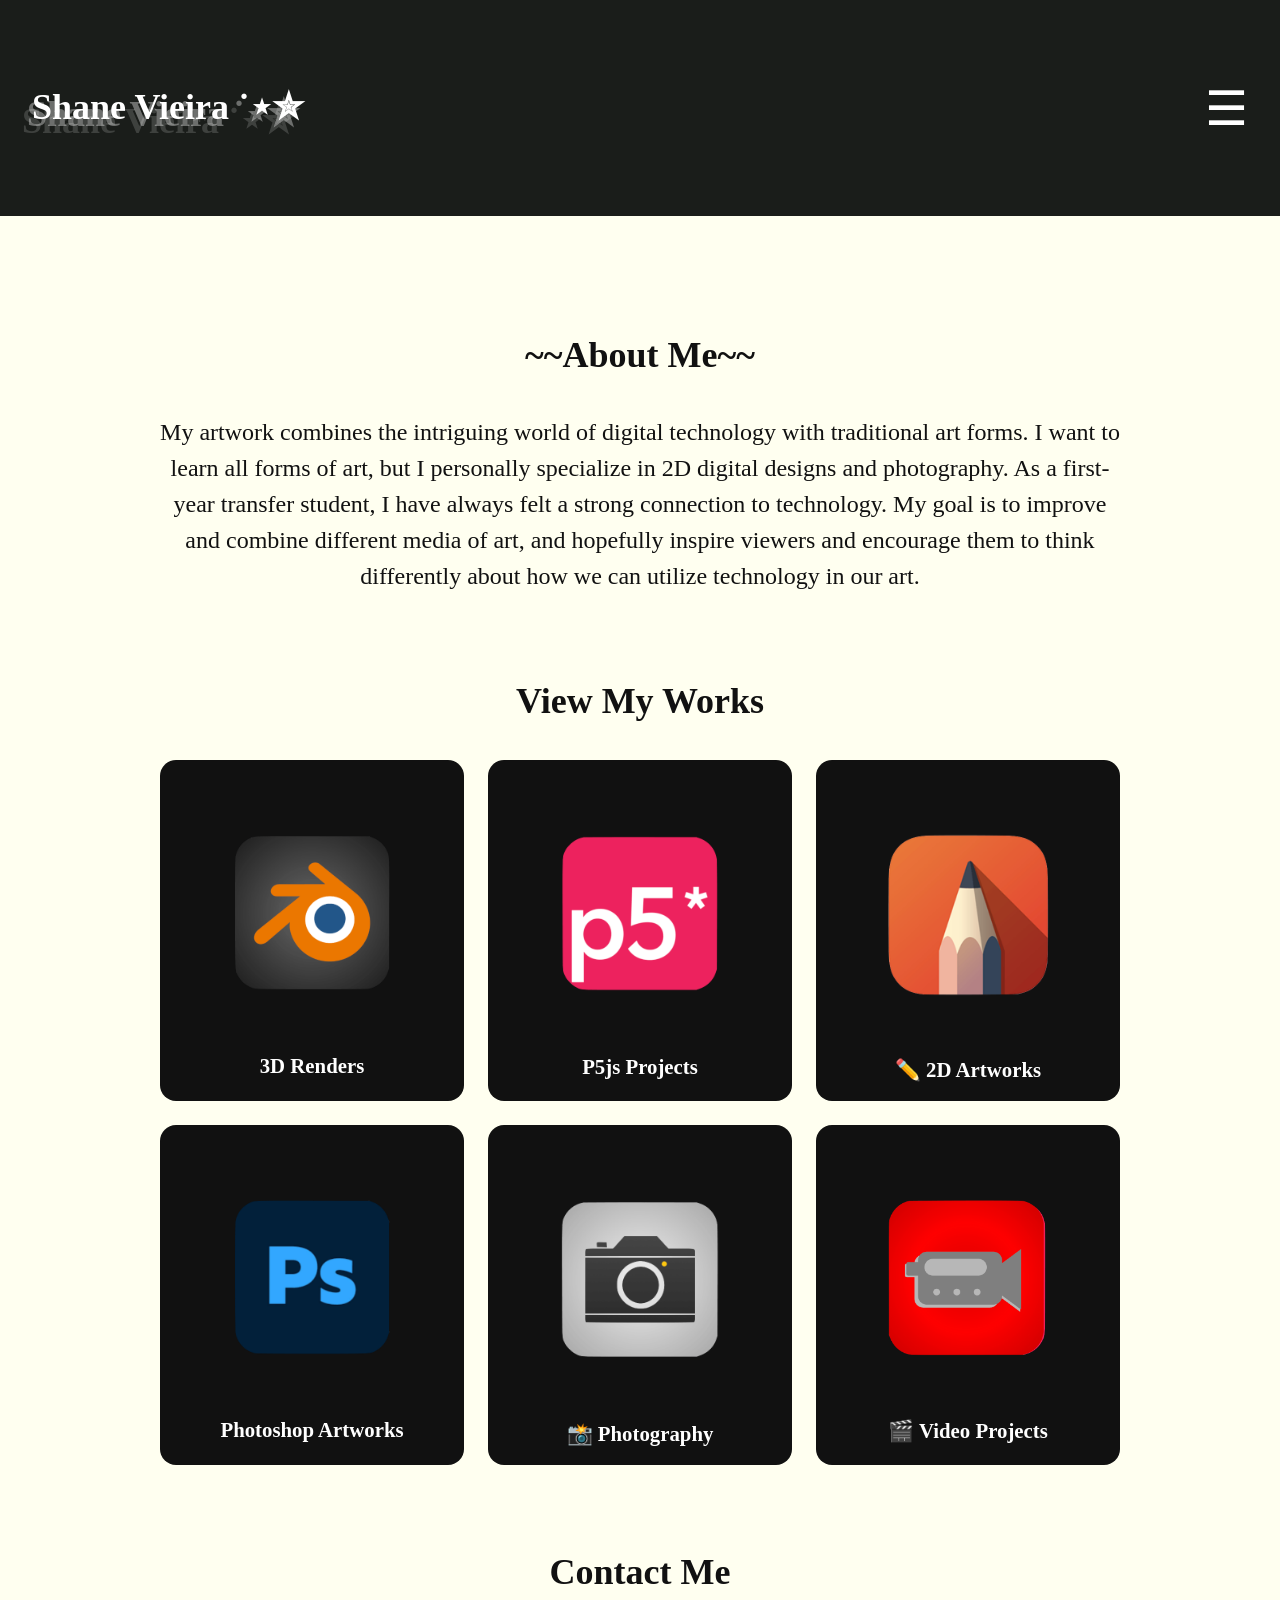
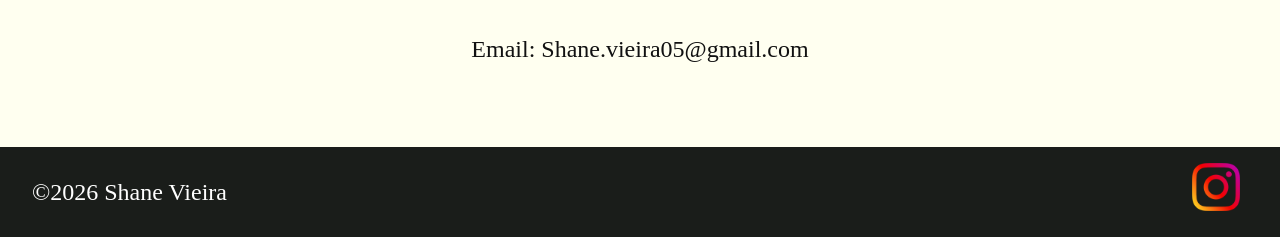
==== homePage/index.html @ c99c8495 "home contact" ====
<!DOCTYPE html>
<html lang="en">

<head>
    <meta charset="UTF-8">
    <meta name="viewport" content="width=device-width, initial-scale=1.0">
    <title>Shane Vieira Portfolio</title>
    <link rel="preconnect" href="https://fonts.googleapis.com">
    <link rel="preconnect" href="https://fonts.gstatic.com" crossorigin>
    <link
        href="https://fonts.googleapis.com/css2?family=Merriweather:ital,opsz,wght@0,18..144,300..900;1,18..144,300..900&family=Raleway:ital,wght@0,100..900;1,100..900&display=swap"
        rel="stylesheet">
    <link rel="stylesheet" href="css/style.css">
</head>

<body>
    <header>
        <nav class="navbar">
            <div class="navbar">
                <a href="#"><h1>Shane Vieira ˙⋆✮</h1></a>
            </div>
            <div class="nav">
                <button class="hamburger">☰</button>
                <ul class="nav-menu">
                    <!-- <li> <a href="#about-section">About</a> </li>
                    <li> <a href="#portfolio-section">Work</a> </li>
                    <li> <a href="#contact-section">Contact</a> </li> -->
                    <li> <a href="projects/project-templet3">3D Renders</a> </li>
                    <li> <a href="projects/project-templet2">P5js Projects</a> </li>
                    <li> <a href="projects/project-templet">2D Artworks</a> </li>
                    <li> <a href="projects/project-templet4">Photoshop Artworks</a> </li>
                    <li> <a href="projects/project-templet5">Photography</a> </li>
                    <li> <a href="projects/project-templet6">Video Projects</a> </li>
                    <li> <a href="#contact-section"><h5>Home|Contact</h5></a> </li>
                </ul>
            </div>



        </nav>
    </header>
    <main>
        <section class="about-section" id="about-section">
            <div class="about-content">
                <h2>~~About Me~~</h2>
                <p>My artwork combines the intriguing world of digital technology with traditional art forms. I want to learn all forms of art, but I personally specialize in 2D digital designs and photography. As a first-year transfer student, I have always felt a strong connection to technology. My goal is to improve and combine different media of art, and hopefully inspire viewers and encourage them to think differently about how we can utilize technology in our art.</p>
            </div>
        </section>
        <section class="portfolio-section" id="portfolio-section">
            <div class="portfolio-content">
                <h2>View My Works</h2>
                <div class="flex-container-grid">
                    <div class="portfolio-item flex-item-grid">
                        <a href="projects/project-templet3"><img src="images/3Dlogo.png" alt="3Dlogo">
                        <h3>3D Renders</h3>
                        <p> </p></a>
                    </div>
                    <div class="portfolio-item flex-item-grid">
                        <a href="projects/project-templet2"><img src="images/p5jslogo.png" alt="p5jslogor">
                        <h3>P5js Projects</h3>
                        <p></p></a>
                    </div>
                    <div class="portfolio-item flex-item-grid">
                        <a href="projects/project-templet"><img src="images/2Dlogo.png" alt="2Dlogo">
                        <h3>✏️ 2D Artworks</h3>
                        <p></p></a>
                    </div>
                    <div class="portfolio-item flex-item-grid">
                        <a href="projects/project-templet4"><img src="images/photoshoplogo.png" alt="photoshoplogo">
                        <h3>Photoshop Artworks</h3>
                        <p></p></a>
                    </div>
                    <div class="portfolio-item flex-item-grid">
                        <a href="projects/project-templet5"><img src="images/photologo.png" alt="photologo">
                        <h3>📸 Photography</h3>
                        <p></p></a>
                    </div>
                    <div class="portfolio-item flex-item-grid">
                        <a href="projects/project-templet6"><img src="images/filmlogo1.png" alt="filmlogo">
                        <h3>🎬 Video Projects</h3>
                        <p></p></a>
                    </div>
                </div>
            </div>
        </section>

        <section class="contact-section" id="contact-section">
            <div class="contact-content">
                <h2>Contact Me</h2>
                <p>Email: Shane.vieira05@gmail.com</p>
            </div>

        </section>
    </main>
    <footer class="flex-container">
        <p>&copy;2026 Shane Vieira</p>
        <div class="social-links">
            <!-- <a href="#"><img src="images/icon-logo-twitter.png" alt=""></a>
            <a href="#"><img src="images/icon-logo-youtube.png" alt=""></a> -->
            <a href="https://www.instagram.com/art_byshane/"><img src="images/icon-logo-instagram.png" alt=""></a>
        </div>

    </footer>

    <script src="js/hamburger.js"></script>
</body>

</html>
---- homePage/css/style.css ----
/*---------------------------------------color palette */

:root {
    --bgcolor-1: #fff;
    --bgcolor-2: gray;
    --bgcolor-3: #e6e6e5;
    --bgcolor-4: #FFFFF0;
    --fcolor: #111;
    --ac-1: #2a7b9b;
    --ac-2: #edea53;
    --ac-3: #57c785;
    --dcolor: #1A1D1A;
}




/*---------------------------------------CSS resets */

/* Change box-sizing default to border-box */
*,
*::before,
*::after {
  box-sizing: border-box;
}



* {
    margin: 0;
    padding: 0;
}

/* make images responive */
img {
    display: block;
    max-width: 100%;

}


/*---------------------------------------Respecting useres font size preferences */
html {
    font-size: 100%;
}

/*---------------------------------------General CSS */

html{
    scroll-behavior: smooth;
}

body {
    background-color: var(--bgcolor-4);
    color: var(--fcolor);
    font-size: 1.5rem;
    line-height: 1.5;
    font-family: Georgia, 'Times New Roman', Times, serif;
    /* text-align: justify; */
}

header {
    background-color: var(--dcolor);
    padding: 5rem 2rem;
    margin-bottom: 7rem;
}

header h1 {
    text-shadow:  -5px 7px 0px #ffffff5d, -10px 14px 0px #ffffff29;
}

nav a {
    text-decoration: none;
    color: var(--bgcolor-1);
    /* margin: 0 1rem; */
    transition: all .5s ease;
}

nav a:hover {
    color: var(--ac-2);
}

.navbar{
    display: flex;
    justify-content: space-between;
    align-items: center;
}

.hamburger{
    display: none;
    background: none;
    border: none;
    color: var(--bgcolor-1);
    font-size: 3rem;
    margin-left: auto;

}

.nav-menu{
    list-style: none;
    display: flex;
    gap: .5rem;
}

@media (max-width: 1920px)  {
.navbar{
    align-items: flex-start;
}

nav{
    display: flex;
    flex-direction: row;
    width: 100%;
}

.hamburger{
    display: block;
}
.nav-menu{
    display: none;
}

.nav-menu.active{
    display: flex;
    flex-direction: column;
    background-color: var(--fcolor);
    padding: 1rem;
    border-radius: 1rem;
    

}

.nav-menu a{
color: var(--bgcolor-1);
}

header{
    padding: 5rem 2rem;
}

}

main{
    margin: 0%;
}

@media (max-width: 975px)  {
    main {margin: 2rem;
    }
}

@media (max-width: 700px)  {
    main {margin: 1rem;
    }
}

.about-content,
.portfolio-content,
.contact-content,
.project-content {
    max-width: 60rem;
    margin: 5rem auto;
    text-align: center;
}

.about-content h2,
.portfolio-content h2,
.contact-content h2,
.project-content h2 {
    margin: 2rem 0;
}

/* contenct for project pages */

.portfolio-content img{
    margin: 0 auto;
    padding: 2rem;

}

.project-content p{
    margin: auto;
    padding: 2rem;
}

.project-content img{
     margin: auto;
}


.portfolio-item{
    padding: 1rem;
    background-color: var(--fcolor);
    color: var(--bgcolor-1);
    border-radius: 1.0rem;
}

.portfolio-item a{
    text-decoration: none;
    color: var(--bgcolor-1);

}

.portfolio-item p{
    font-size: 1rem;

}

.portfolio-item h3{
    font-size: 1.3rem;

}

.portfolio-item img{
    border-radius: .3rem;
}


footer {
    background-color: var(--dcolor);
    color: var(--bgcolor-1);
    padding: 1rem 2rem;
}

footer img {
    display: inline;
    max-width: 3rem;
    margin: 0 .5rem;
}

@media (max-width: 486px)  {
    footer p{
        
        font-size: 1.2rem;
    }

    footer img{
        max-width: 1.5rem;
        margin: 0 .2rem;
    }
}


/* ----------------------------------flex styling */
.flex-container {
    display: flex;
    justify-content: space-between;
    align-items: center;
}

.flex-container-grid {
    display: flex;
    flex-wrap: wrap;
    gap: 1.5rem;
    justify-content: center;
    align-items: stretch;
}

.flex-item-grid{
    flex: 0 0 19rem;
}
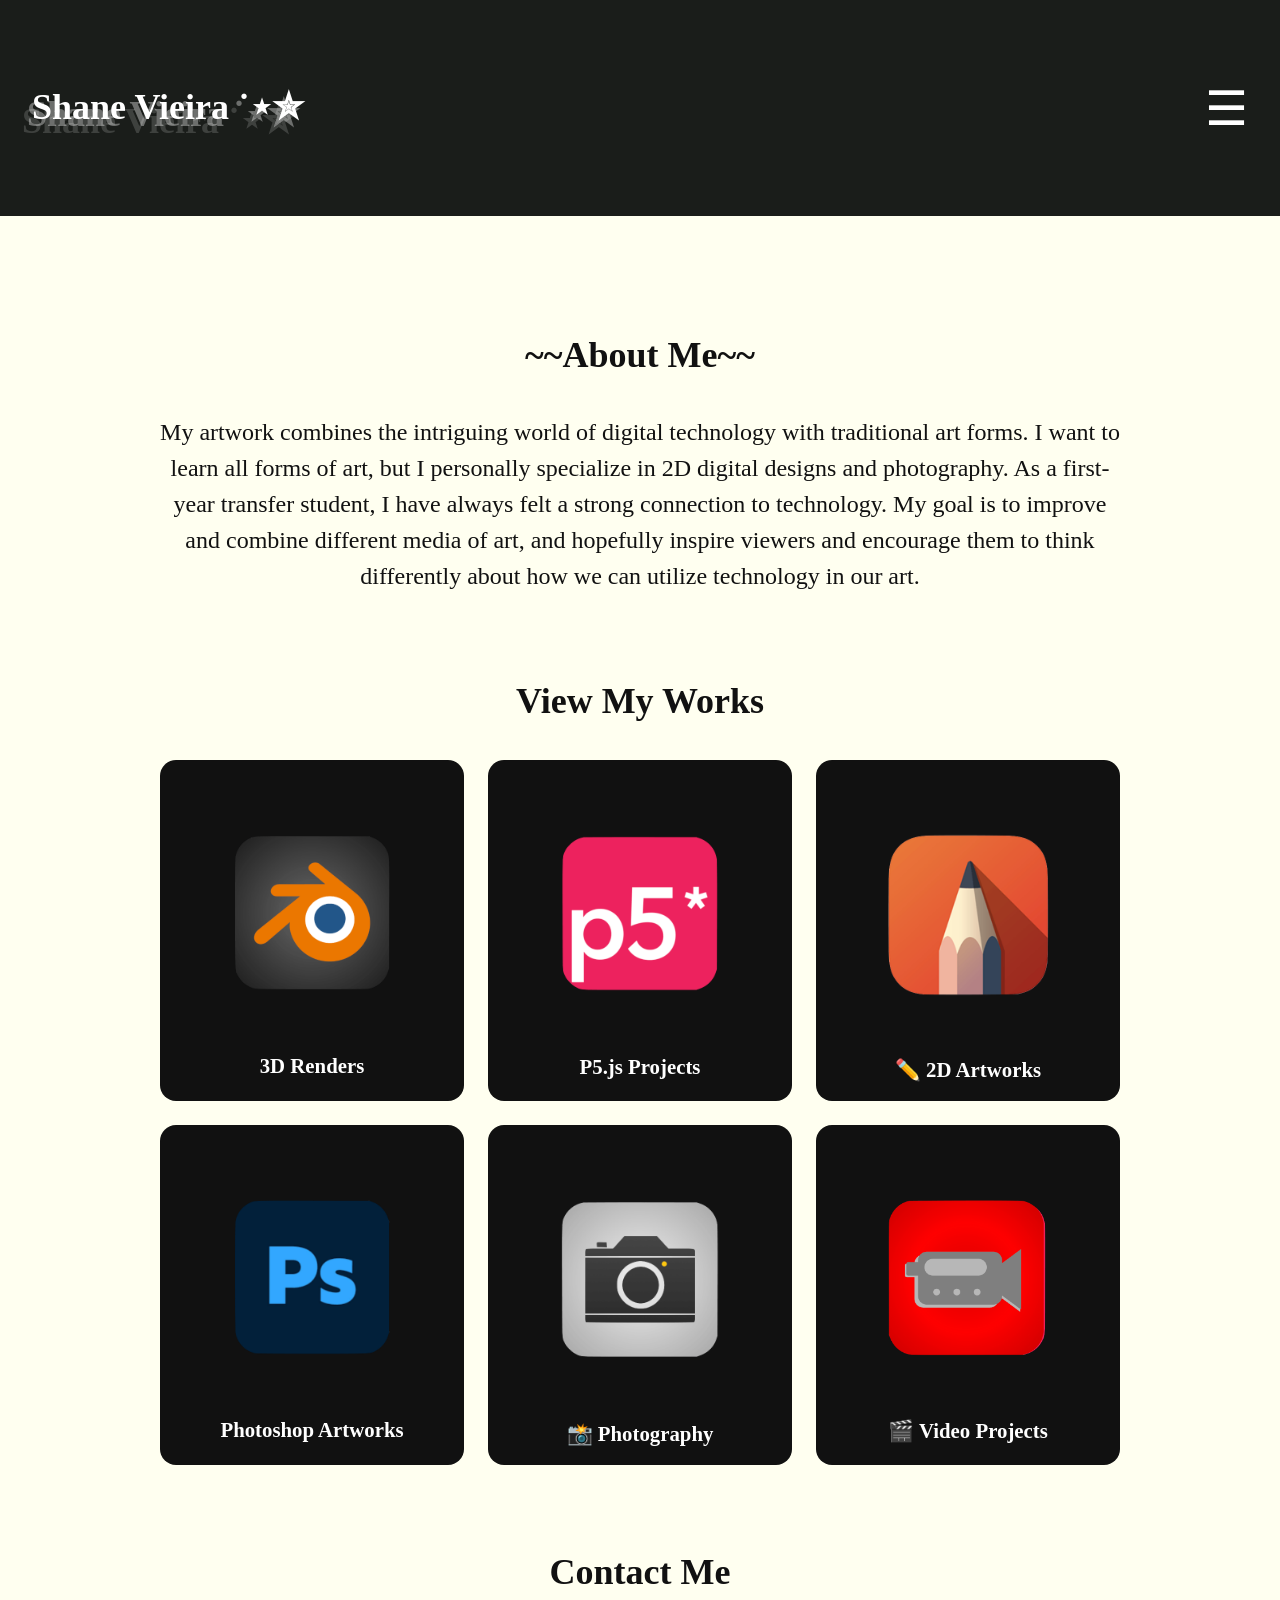
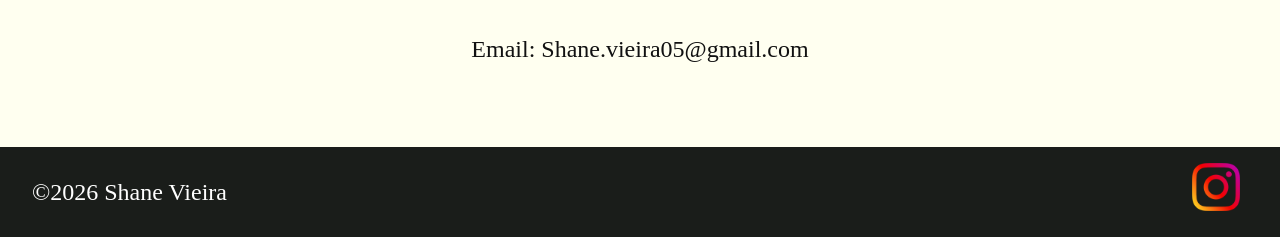
==== commit 80f516a6: "." ====
--- a/homePage/index.html
+++ b/homePage/index.html
@@ -26,12 +26,12 @@
                     <li> <a href="#portfolio-section">Work</a> </li>
                     <li> <a href="#contact-section">Contact</a> </li> -->
                     <li> <a href="projects/project-templet3">3D Renders</a> </li>
-                    <li> <a href="projects/project-templet2">P5js Projects</a> </li>
+                    <li> <a href="projects/project-templet2">P5.js Projects</a> </li>
                     <li> <a href="projects/project-templet">2D Artworks</a> </li>
                     <li> <a href="projects/project-templet4">Photoshop Artworks</a> </li>
                     <li> <a href="projects/project-templet5">Photography</a> </li>
                     <li> <a href="projects/project-templet6">Video Projects</a> </li>
-                    <li> <a href="#contact-section"><h5>Home|Contact</h5></a> </li>
+                    <li> <a href="#contact-section"><h5>Contact|Home</h5></a> </li>
                 </ul>
             </div>
 
@@ -57,7 +57,7 @@
                     </div>
                     <div class="portfolio-item flex-item-grid">
                         <a href="projects/project-templet2"><img src="images/p5jslogo.png" alt="p5jslogor">
-                        <h3>P5js Projects</h3>
+                        <h3>P5.js Projects</h3>
                         <p></p></a>
                     </div>
                     <div class="portfolio-item flex-item-grid">
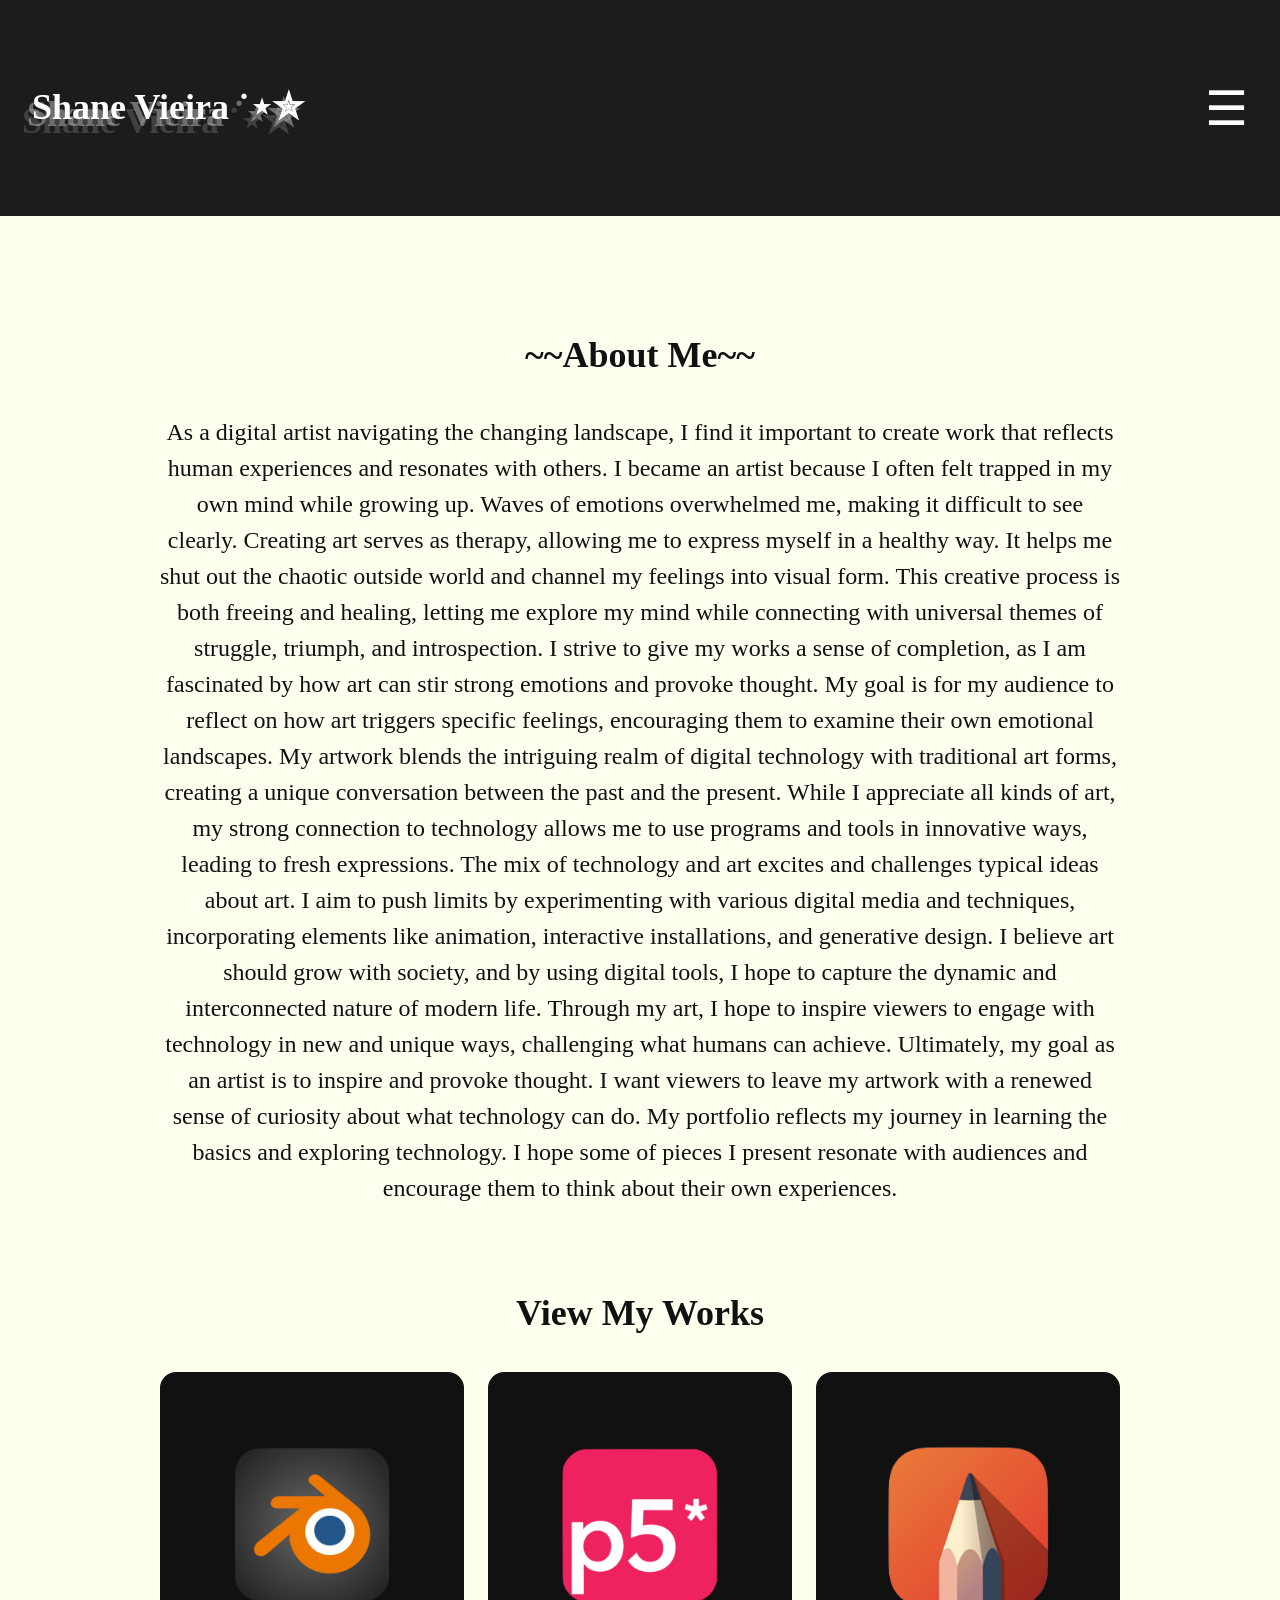
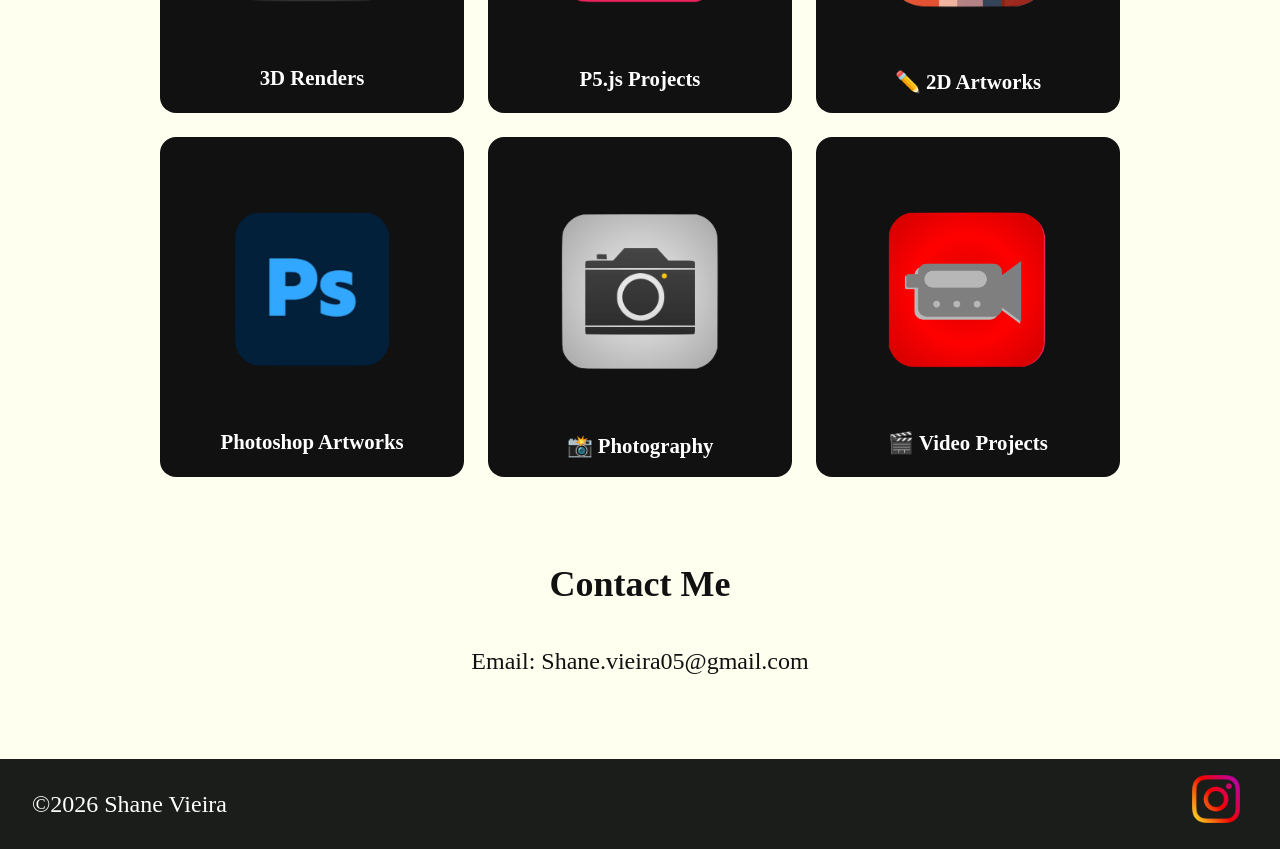
==== commit 3261d664: "about me update" ====
--- a/homePage/index.html
+++ b/homePage/index.html
@@ -43,7 +43,7 @@
         <section class="about-section" id="about-section">
             <div class="about-content">
                 <h2>~~About Me~~</h2>
-                <p>My artwork combines the intriguing world of digital technology with traditional art forms. I want to learn all forms of art, but I personally specialize in 2D digital designs and photography. As a first-year transfer student, I have always felt a strong connection to technology. My goal is to improve and combine different media of art, and hopefully inspire viewers and encourage them to think differently about how we can utilize technology in our art.</p>
+                <p>As a digital artist navigating the changing landscape, I find it important to create work that reflects human experiences and resonates with others. I became an artist because I often felt trapped in my own mind while growing up. Waves of emotions overwhelmed me, making it difficult to see clearly. Creating art serves as therapy, allowing me to express myself in a healthy way. It helps me shut out the chaotic outside world and channel my feelings into visual form. This creative process is both freeing and healing, letting me explore my mind while connecting with universal themes of struggle, triumph, and introspection. I strive to give my works a sense of completion, as I am fascinated by how art can stir strong emotions and provoke thought. My goal is for my audience to reflect on how art triggers specific feelings, encouraging them to examine their own emotional landscapes. My artwork blends the intriguing realm of digital technology with traditional art forms, creating a unique conversation between the past and the present. While I appreciate all kinds of art, my strong connection to technology allows me to use programs and tools in innovative ways, leading to fresh expressions. The mix of technology and art excites and challenges typical ideas about art. I aim to push limits by experimenting with various digital media and techniques, incorporating elements like animation, interactive installations, and generative design. I believe art should grow with society, and by using digital tools, I hope to capture the dynamic and interconnected nature of modern life. Through my art, I hope to inspire viewers to engage with technology in new and unique ways, challenging what humans can achieve. Ultimately, my goal as an artist is to inspire and provoke thought. I want viewers to leave my artwork with a renewed sense of curiosity about what technology can do. My portfolio reflects my journey in learning the basics and exploring technology. I hope some of pieces I present resonate with audiences and encourage them to think about their own experiences.</p>
             </div>
         </section>
         <section class="portfolio-section" id="portfolio-section">
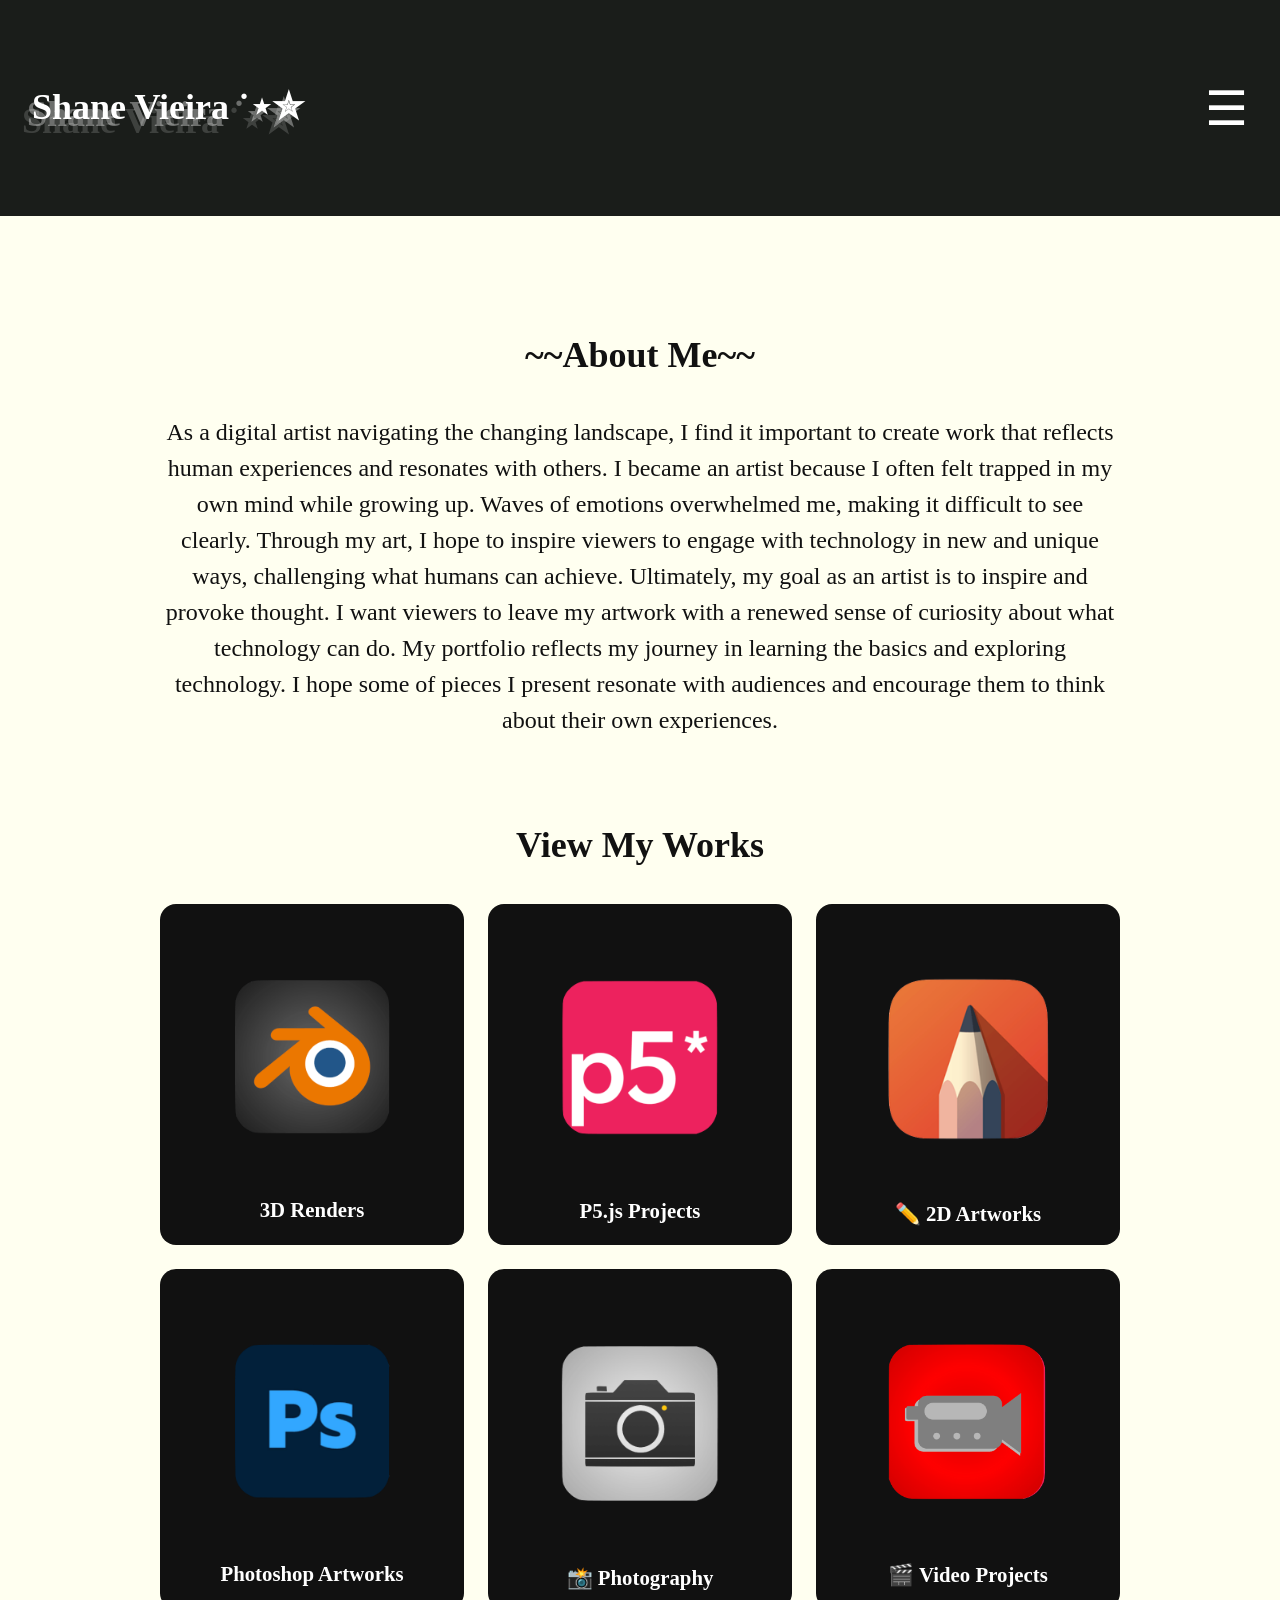
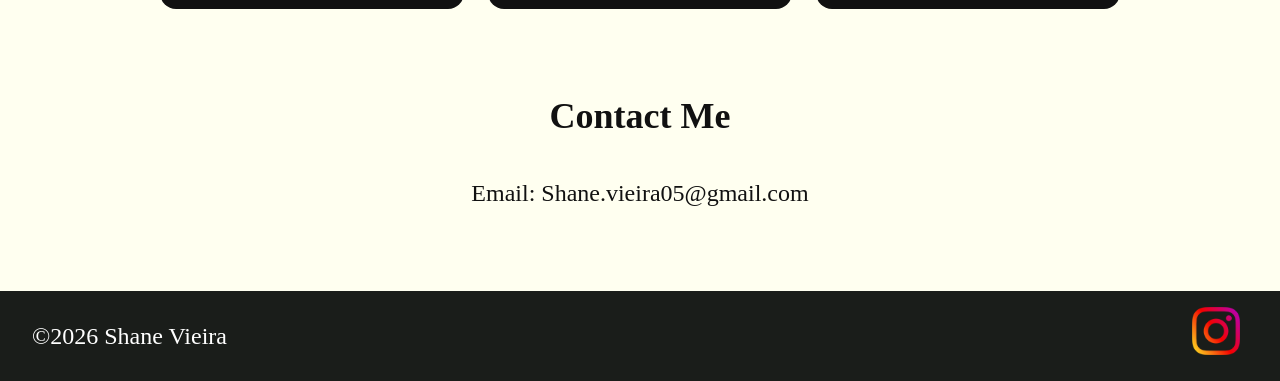
==== commit ea20197c: "update" ====
--- a/homePage/index.html
+++ b/homePage/index.html
@@ -43,7 +43,7 @@
         <section class="about-section" id="about-section">
             <div class="about-content">
                 <h2>~~About Me~~</h2>
-                <p>As a digital artist navigating the changing landscape, I find it important to create work that reflects human experiences and resonates with others. I became an artist because I often felt trapped in my own mind while growing up. Waves of emotions overwhelmed me, making it difficult to see clearly. Creating art serves as therapy, allowing me to express myself in a healthy way. It helps me shut out the chaotic outside world and channel my feelings into visual form. This creative process is both freeing and healing, letting me explore my mind while connecting with universal themes of struggle, triumph, and introspection. I strive to give my works a sense of completion, as I am fascinated by how art can stir strong emotions and provoke thought. My goal is for my audience to reflect on how art triggers specific feelings, encouraging them to examine their own emotional landscapes. My artwork blends the intriguing realm of digital technology with traditional art forms, creating a unique conversation between the past and the present. While I appreciate all kinds of art, my strong connection to technology allows me to use programs and tools in innovative ways, leading to fresh expressions. The mix of technology and art excites and challenges typical ideas about art. I aim to push limits by experimenting with various digital media and techniques, incorporating elements like animation, interactive installations, and generative design. I believe art should grow with society, and by using digital tools, I hope to capture the dynamic and interconnected nature of modern life. Through my art, I hope to inspire viewers to engage with technology in new and unique ways, challenging what humans can achieve. Ultimately, my goal as an artist is to inspire and provoke thought. I want viewers to leave my artwork with a renewed sense of curiosity about what technology can do. My portfolio reflects my journey in learning the basics and exploring technology. I hope some of pieces I present resonate with audiences and encourage them to think about their own experiences.</p>
+                <p>As a digital artist navigating the changing landscape, I find it important to create work that reflects human experiences and resonates with others. I became an artist because I often felt trapped in my own mind while growing up. Waves of emotions overwhelmed me, making it difficult to see clearly. Through my art, I hope to inspire viewers to engage with technology in new and unique ways, challenging what humans can achieve. Ultimately, my goal as an artist is to inspire and provoke thought. I want viewers to leave my artwork with a renewed sense of curiosity about what technology can do. My portfolio reflects my journey in learning the basics and exploring technology. I hope some of pieces I present resonate with audiences and encourage them to think about their own experiences.</p>
             </div>
         </section>
         <section class="portfolio-section" id="portfolio-section">
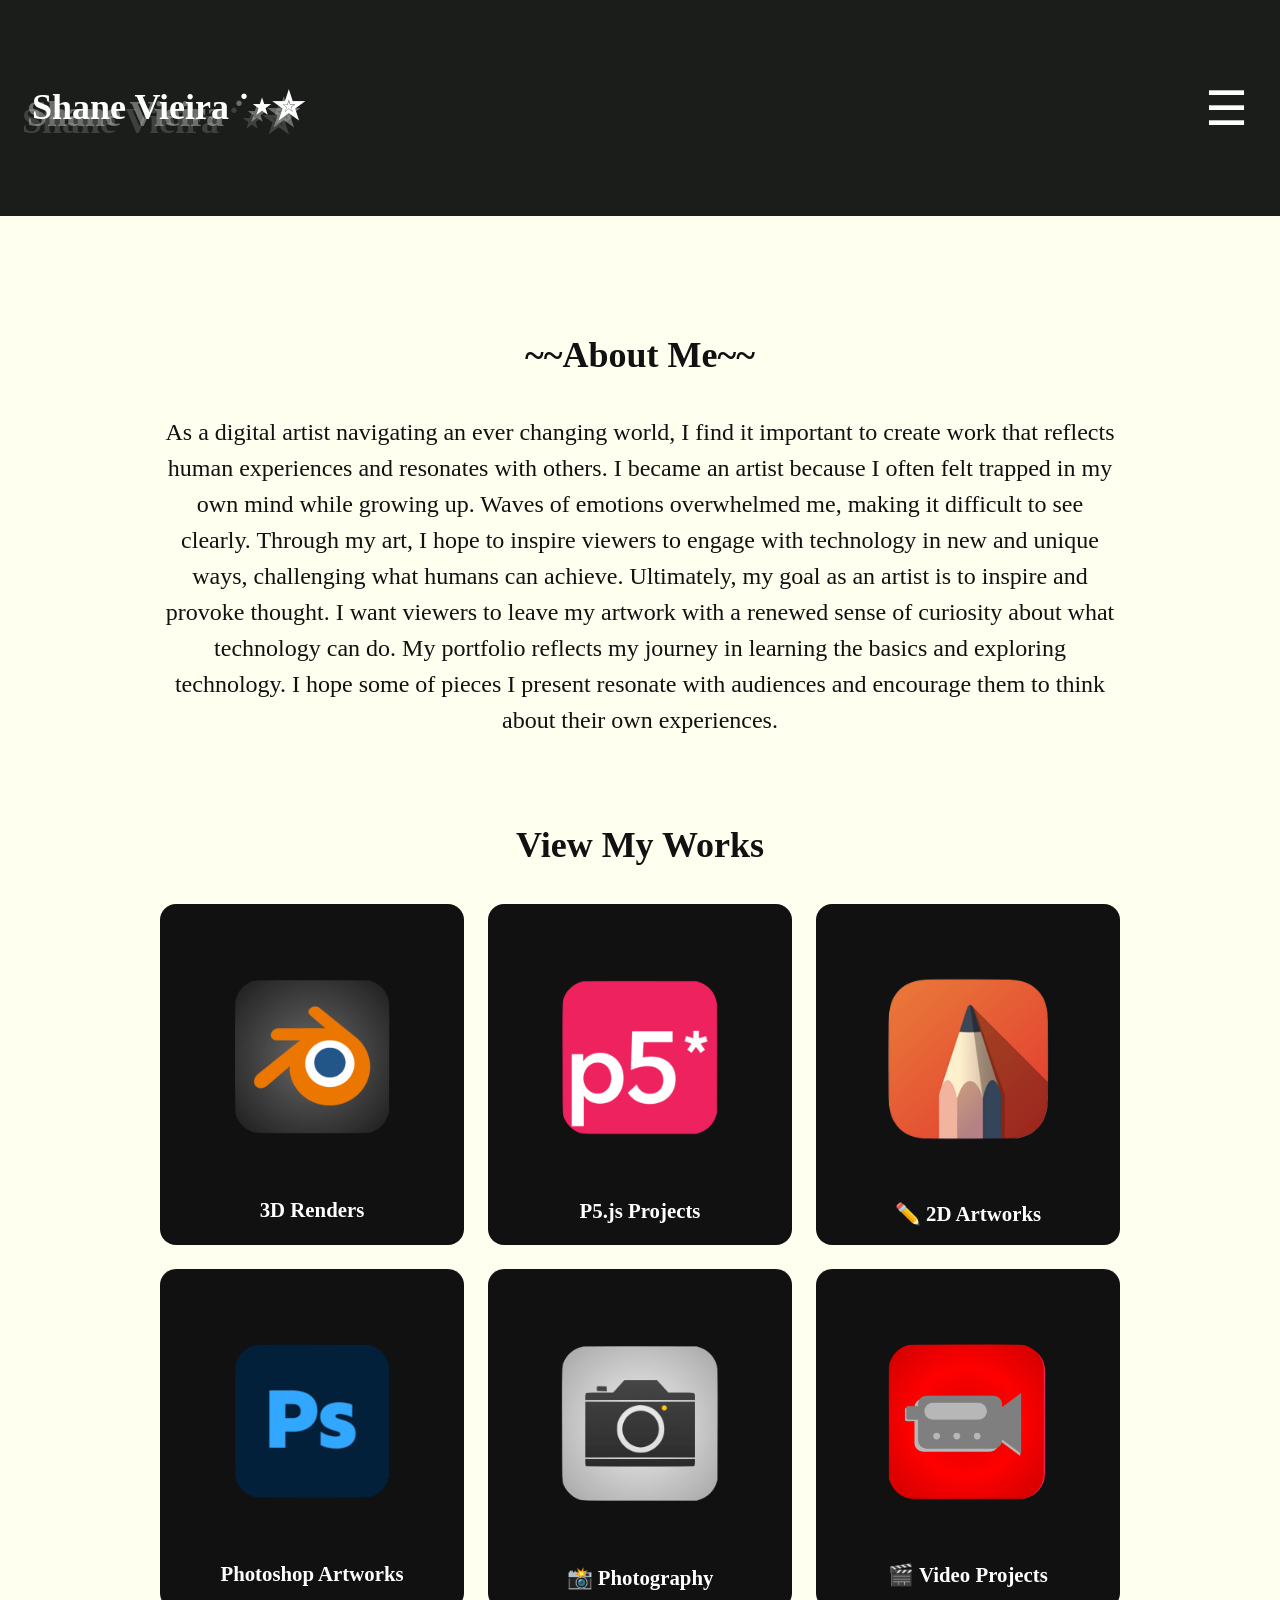
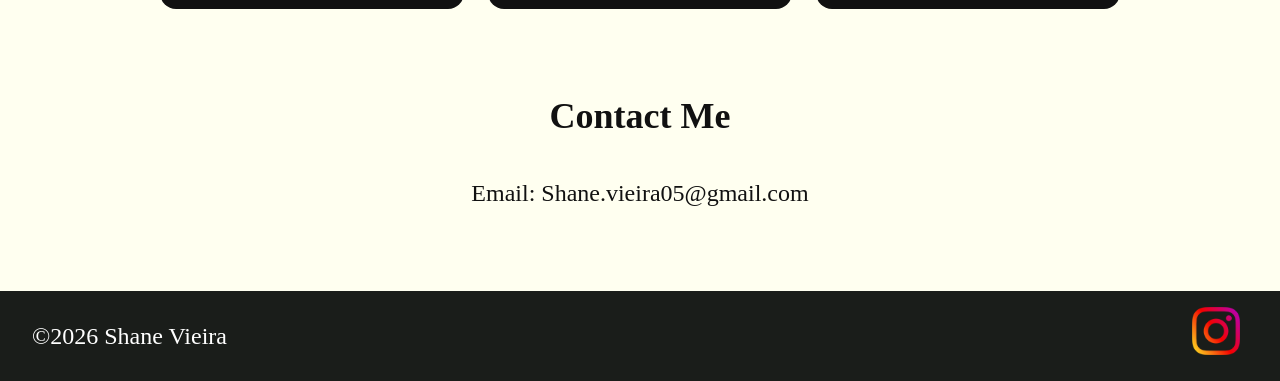
==== commit 5d656ac7: "more update" ====
--- a/homePage/index.html
+++ b/homePage/index.html
@@ -43,7 +43,7 @@
         <section class="about-section" id="about-section">
             <div class="about-content">
                 <h2>~~About Me~~</h2>
-                <p>As a digital artist navigating the changing landscape, I find it important to create work that reflects human experiences and resonates with others. I became an artist because I often felt trapped in my own mind while growing up. Waves of emotions overwhelmed me, making it difficult to see clearly. Through my art, I hope to inspire viewers to engage with technology in new and unique ways, challenging what humans can achieve. Ultimately, my goal as an artist is to inspire and provoke thought. I want viewers to leave my artwork with a renewed sense of curiosity about what technology can do. My portfolio reflects my journey in learning the basics and exploring technology. I hope some of pieces I present resonate with audiences and encourage them to think about their own experiences.</p>
+                <p>As a digital artist navigating an ever changing world, I find it important to create work that reflects human experiences and resonates with others. I became an artist because I often felt trapped in my own mind while growing up. Waves of emotions overwhelmed me, making it difficult to see clearly. Through my art, I hope to inspire viewers to engage with technology in new and unique ways, challenging what humans can achieve. Ultimately, my goal as an artist is to inspire and provoke thought. I want viewers to leave my artwork with a renewed sense of curiosity about what technology can do. My portfolio reflects my journey in learning the basics and exploring technology. I hope some of pieces I present resonate with audiences and encourage them to think about their own experiences.</p>
             </div>
         </section>
         <section class="portfolio-section" id="portfolio-section">
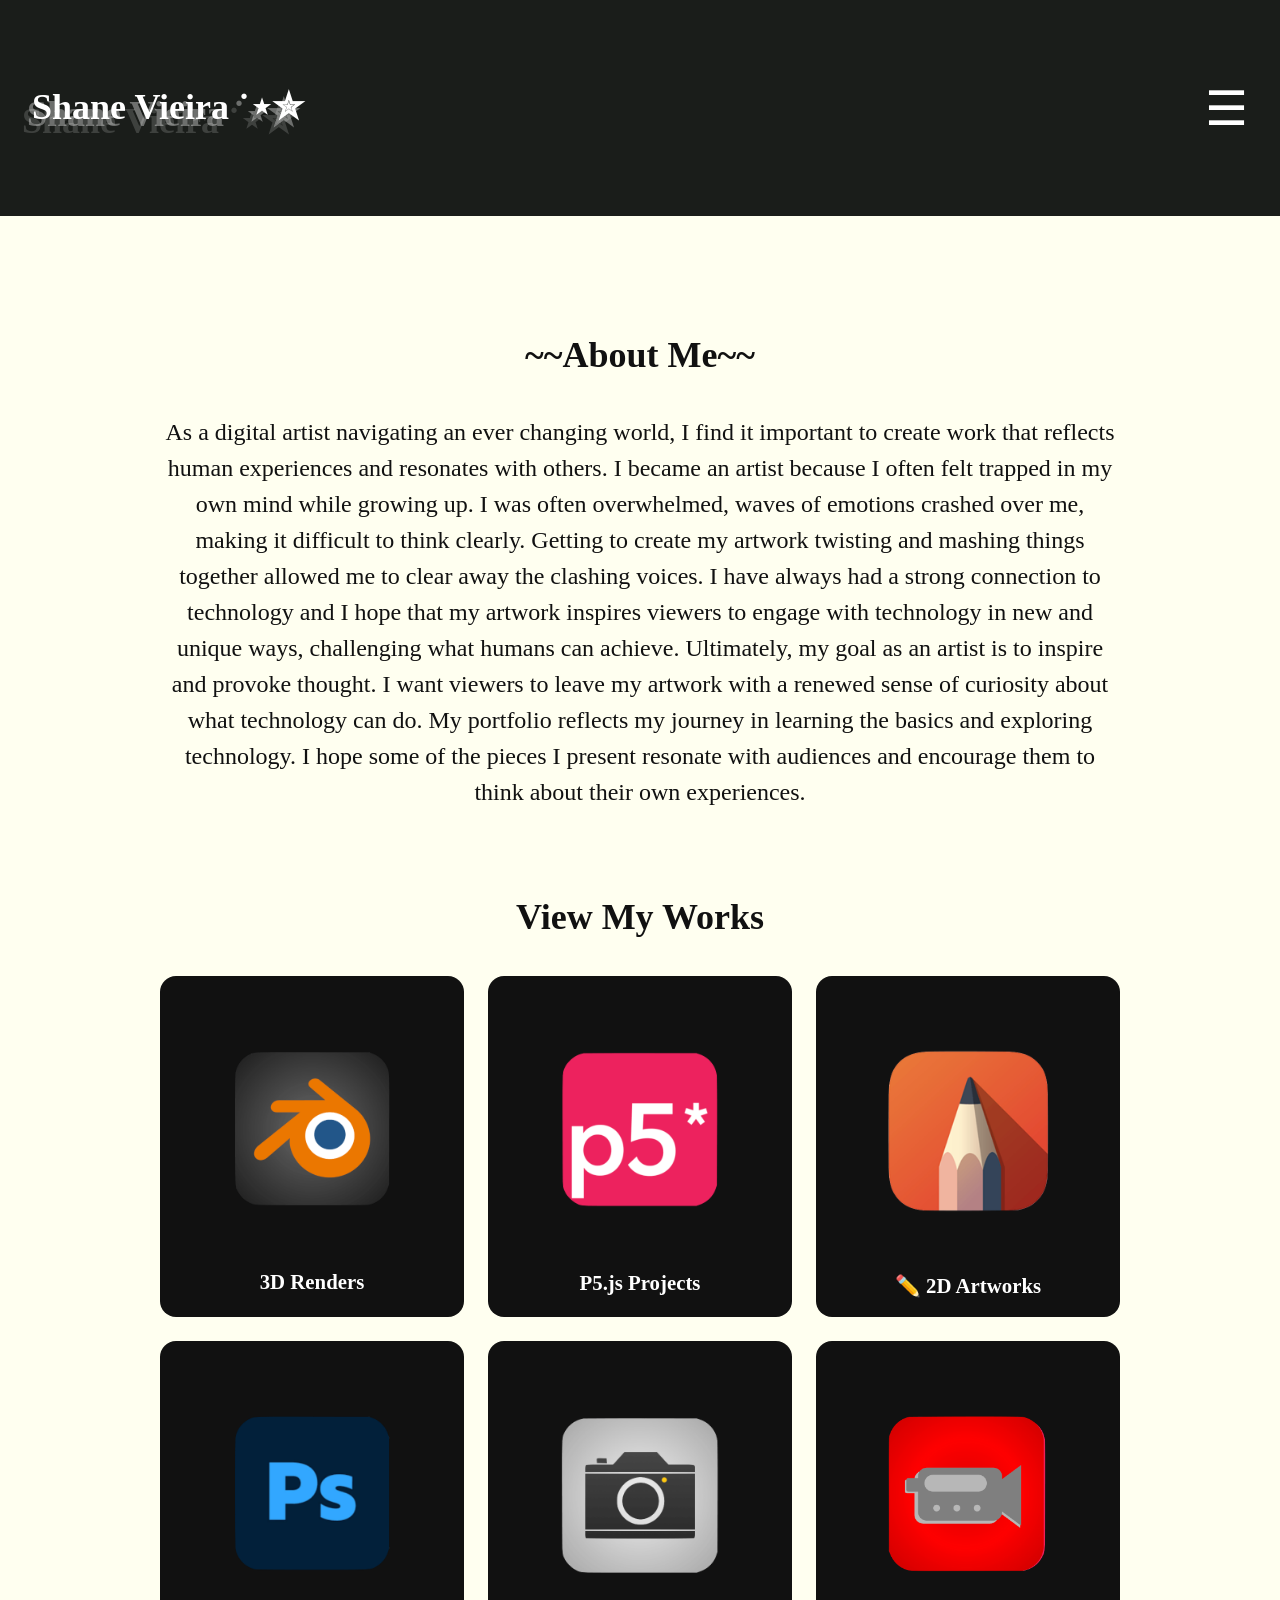
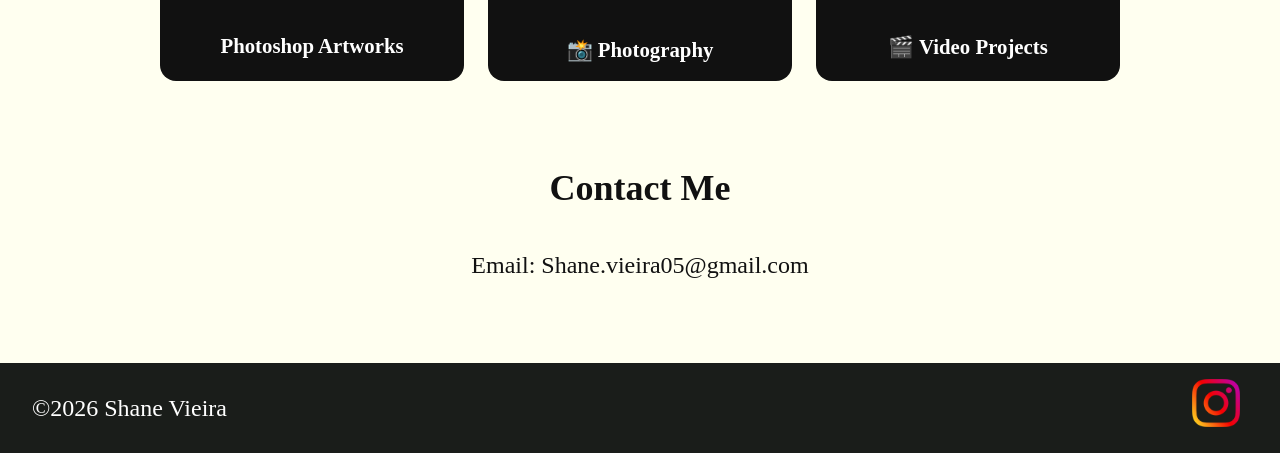
==== commit 1d4633d9: "real update" ====
--- a/homePage/index.html
+++ b/homePage/index.html
@@ -43,7 +43,7 @@
         <section class="about-section" id="about-section">
             <div class="about-content">
                 <h2>~~About Me~~</h2>
-                <p>As a digital artist navigating an ever changing world, I find it important to create work that reflects human experiences and resonates with others. I became an artist because I often felt trapped in my own mind while growing up. Waves of emotions overwhelmed me, making it difficult to see clearly. Through my art, I hope to inspire viewers to engage with technology in new and unique ways, challenging what humans can achieve. Ultimately, my goal as an artist is to inspire and provoke thought. I want viewers to leave my artwork with a renewed sense of curiosity about what technology can do. My portfolio reflects my journey in learning the basics and exploring technology. I hope some of pieces I present resonate with audiences and encourage them to think about their own experiences.</p>
+                <p>As a digital artist navigating an ever changing world, I find it important to create work that reflects human experiences and resonates with others. I became an artist because I often felt trapped in my own mind while growing up. I was often overwhelmed, waves of emotions crashed over me, making it difficult to think clearly. Getting to create my artwork twisting and mashing things together allowed me to clear away the clashing voices. I have always had a strong connection to technology and I hope that my artwork inspires viewers to engage with technology in new and unique ways, challenging what humans can achieve. Ultimately, my goal as an artist is to inspire and provoke thought. I want viewers to leave my artwork with a renewed sense of curiosity about what technology can do. My portfolio reflects my journey in learning the basics and exploring technology. I hope some of the pieces I present resonate with audiences and encourage them to think about their own experiences.</p>
             </div>
         </section>
         <section class="portfolio-section" id="portfolio-section">
